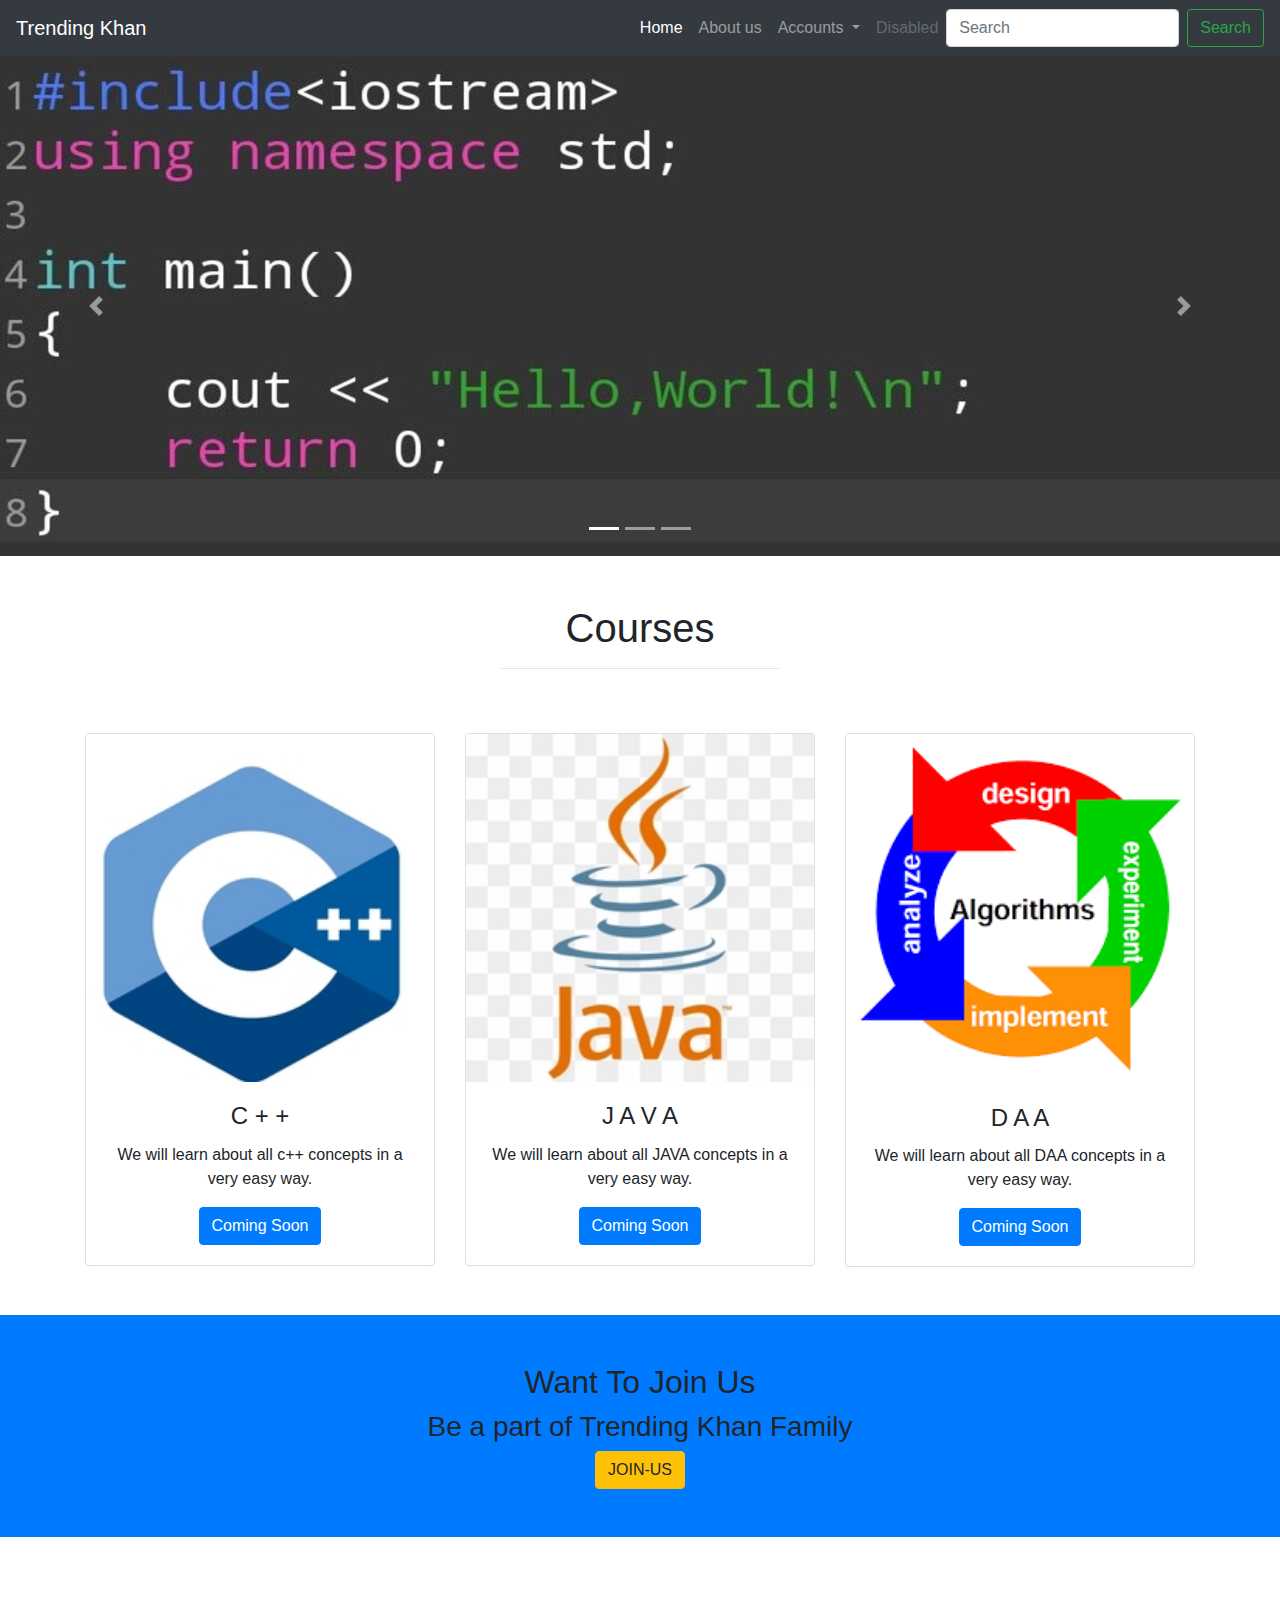
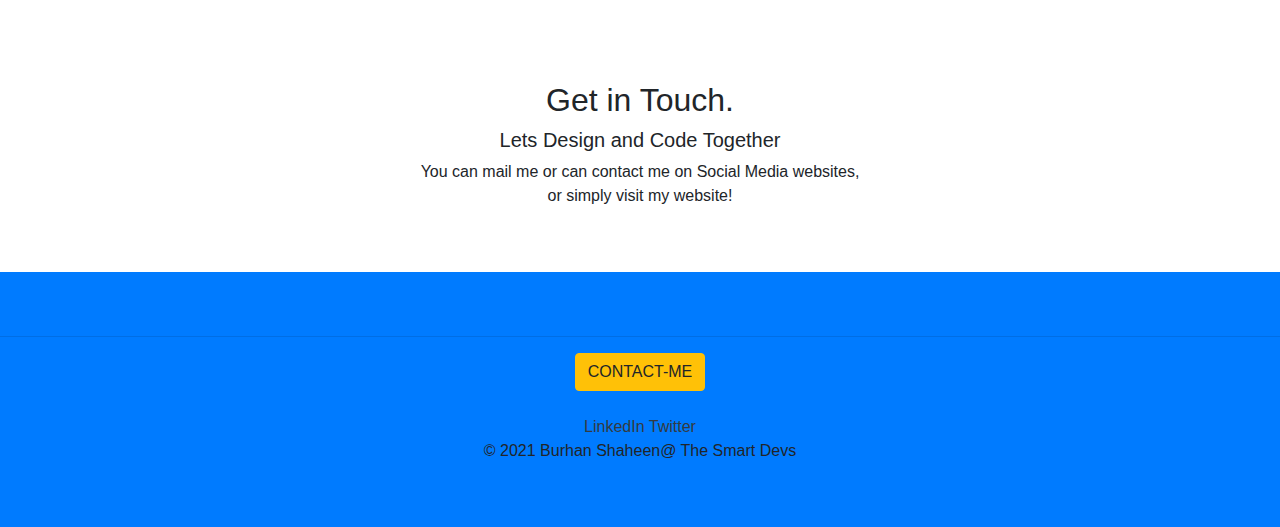
==== index.html @ f44b8045 "Initial Commit" ====
<!doctype html>
<html lang="en">

<head>
  <title>Trending khan</title>
  <!-- Required meta tags -->
  <meta charset="utf-8">
  <meta name="viewport" content="width=device-width, initial-scale=1, shrink-to-fit=no">
  <style>
    * {
      margin: 0;
      padding: 0;
      font-family: 'Josefin Sans', sans-serif;

      /* Make the image fully responsive */
  </style>
  <link rel="shortcut icon" type="image/png" href="images/im5.png">
  <!-- Bootstrap CSS -->
  <link rel="stylesheet" href="https://stackpath.bootstrapcdn.com/bootstrap/4.3.1/css/bootstrap.min.css"
    integrity="sha384-ggOyR0iXCbMQv3Xipma34MD+dH/1fQ784/j6cY/iJTQUOhcWr7x9JvoRxT2MZw1T" crossorigin="anonymous">
</head>

<body>
  <header>
    <nav class="navbar navbar-expand-lg navbar-dark bg-dark">
      <a class="navbar-brand" href="#">Trending Khan</a>
      <button class="navbar-toggler" type="button" data-toggle="collapse" data-target="#navbarSupportedContent"
        aria-controls="navbarSupportedContent" aria-expanded="false" aria-label="Toggle navigation">
        <span class="navbar-toggler-icon"></span>
      </button>

      <div class="collapse navbar-collapse" id="navbarSupportedContent">
        <ul class="navbar-nav ml-auto">
          <li class="nav-item active">
            <a class="nav-link" href="index.html">Home <span class="sr-only">(current)</span></a>
          </li>
          <li class="nav-item">
            <a class="nav-link" href="about.html">About us</a>
          </li>
          <li class="nav-item dropdown">
            <a class="nav-link dropdown-toggle dropdown-primary" href="#" id="navbarDropdown" role="button"
              data-toggle="dropdown" aria-haspopup="true" aria-expanded="false">
              Accounts
            </a>
            <div class="dropdown-menu" aria-labelledby="navbarDropdown">
              <a class="dropdown-item" href="https://www.youtube.com/channel/UC3RUd6v-91EbPchSMopHBoA"
                target="_blank">Youtube Channel</a>
              <a class="dropdown-item" href="https://www.facebook.com/burhan.afridi.33" target="_blank">Facebook
                Account</a>
              <a class="dropdown-item" href="https://www.linkedin.com/in/burhan-shaheen-49b3aa1b0/"
                target="_blank">LinkedIn Account</a>
            </div>
          </li>
          <li class="nav-item">
            <a class="nav-link disabled" href="#">Disabled</a>
          </li>
        </ul>
        <form class="form-inline my-2 my-lg-0">
          <input class="form-control mr-sm-2" type="search" placeholder="Search" aria-label="Search">
          <button class="btn btn-outline-success my-2 my-sm-0" type="submit">Search</button>
        </form>
      </div>
    </nav>
    <div id="demo" class="carousel slide" data-ride="carousel">

      <!-- Indicators -->
      <ul class="carousel-indicators">
        <li data-target="#demo" data-slide-to="0" class="active"></li>
        <li data-target="#demo" data-slide-to="1"></li>
        <li data-target="#demo" data-slide-to="2"></li>
      </ul>

      <!-- The slideshow -->
      <div class="carousel-inner">
        <div class="carousel-item active">
          <img src="images/im1.jpg" alt="Los Angeles" width="1300" height="500">
        </div>
        <div class="carousel-item">
          <img src="images/im2.png" alt="Chicago" width="1300" height="500">
        </div>
        <div class="carousel-item">
          <img src="images/im3.jpg" alt="New York" width="1300" height="500">
        </div>
      </div>

      <!-- Left and right controls -->
      <a class="carousel-control-prev" href="#demo" data-slide="prev">
        <span class="carousel-control-prev-icon"></span>
      </a>
      <a class="carousel-control-next" href="#demo" data-slide="next">
        <span class="carousel-control-next-icon"></span>
      </a>
    </div>

  </header>
  
  <!-- services part -->
  <section>
    <div class="container">
      <h1 class="text-center text-capitalize pt-5">Courses</h1>
      <hr class="w-25 mx-auto pt-5">
    <div class="row text-center mb-5">
      <div class="col-lg-4 col-md-4 col-12">
        <div class="card" style:"width:300px">
          <img class="card-img-top" src="images/cppcard.jpg" alt="Card image">
          <div class="card-body">
            <h4 class="card-title">C + +</h4>
            <p class="card-text">We will learn about all c++ concepts in a very easy way.</p>
            <a href="#" class="btn btn-primary">Coming Soon</a>
          </div>
        </div>
      </div>
      <div class="col-lg-4 col-md-4 col-12">
        <div class="card" style:"width:300px">
          <img class="card-img-top" src="images/javacard.png" alt="Card image">
          <div class="card-body">
            <h4 class="card-title">J A V A</h4>
            <p class="card-text">We will learn about all JAVA concepts in a very easy way.</p>
            <a href="#" class="btn btn-primary">Coming Soon</a>
          </div>
        </div>
      </div>
      <div class="col-lg-4 col-md-4 col-12">
        <div class="card" style:"width:300px">
          <img class="card-img-top" src="images/daacard.png" alt="Card image">
          <div class="card-body">
            <h4 class="card-title">D A A</h4>
            <p class="card-text">We will learn about all DAA concepts in a very easy way.</p>
            <a href="#" target="_blank" class="btn btn-primary">Coming Soon</a>
          </div>
        </div>
      </div>
    </div>
    </div>
  </section>
  <!-- services end -->

  <!-- want to joins us -->
  <section class="py-5 bg-primary">
    <article>
      <h2 style: "font-size:30px" class="text-center">Want To Join Us</h2>
      <h3 class="text-center">Be a part of Trending Khan Family</h3>
      <div class="text-center">      
      <button type="button" class="btn btn-warning" data-toggle="modal" data-target="#myModal">
        JOIN-US
      </button>
    </div>
      <!-- The Modal -->
      <div class="modal fade" id="myModal">
        <div class="modal-dialog modal-dialog-centered">
          <div class="modal-content">

            <!-- Modal Header -->
            <div class="modal-header">
              <h4 class="modal-title">SignUp</h4>
              <button type="button" class="close" data-dismiss="modal">&times;</button>
            </div>

            <!-- Modal body -->
            <div class="modal-body">
              <form action="/action_page.php">
                <div class="form-group">
                  <label for="email">Email address:</label>
                  <input type="email" class="form-control" placeholder="Enter email" id="email" autocomplete="off ">
                </div>
                <div class="form-group">
                  <label for="pwd">Password:</label>
                  <input type="password" class="form-control" placeholder="Enter password" id="pwd">
                </div>
                <div class="form-group form-check">
                  <label class="form-check-label">
                    <input class="form-check-input" type="checkbox"> Remember me
                  </label>
                </div>
                <button type="submit" class="btn btn-primary">Submit</button>
              </form>
            </div>

            <!-- Modal footer -->
            <div class="modal-footer">
              <button type="button" class="btn btn-secondary" data-dismiss="modal">Close</button>
            </div>

          </div>
        </div>
      </div>

      </div>

    </article>
  </section>
  <!-- want to joins us -->

  <!-- Contact us -->
  <section class="py-5 text-center">
    <article class="py-5 text-center"></article>
    <h2 style:"font-size: 30px">Get in Touch.</h2>
    <h5>Lets Design and Code Together</h5>
    <p>You can mail me or can contact me on Social Media websites,<br> or simply visit my website!</p>

    </article>
  </section>
  <section class="bg-primary">
    <article class="py-5 text-center">
      <div>
        <p>
          <hr>
        <div class="contact-me">

          <a class="btn btn-warning" href="mailto:hafiz.burhan834@gmail.com">CONTACT-ME</a>
        </div>
      </div>
      <div class="bottom">
        <br>
        <a class="footer-link text-dark" href="https://www.linkedin.com/in/burhan-shaheen-49b3aa1b0">LinkedIn</a>
        <a class="footer-link text-dark" href="https://www.twitter.com/">Twitter</a>
        <p style:"color: #EAF6F6  font-size:0.96rem  padding:20px 0px ">© 2021 Burhan Shaheen@ The Smart Devs</p>
      </div>
    </article>
  </section>

  <!-- Contact us end -->
  <!-- Optional JavaScript -->
  <!-- jQuery first, then Popper.js, then Bootstrap JS -->
  <script src="https://code.jquery.com/jquery-3.3.1.slim.min.js"
    integrity="sha384-q8i/X+965DzO0rT7abK41JStQIAqVgRVzpbzo5smXKp4YfRvH+8abtTE1Pi6jizo"
    crossorigin="anonymous"></script>
  <script src="https://cdnjs.cloudflare.com/ajax/libs/popper.js/1.14.7/umd/popper.min.js"
    integrity="sha384-UO2eT0CpHqdSJQ6hJty5KVphtPhzWj9WO1clHTMGa3JDZwrnQq4sF86dIHNDz0W1"
    crossorigin="anonymous"></script>
  <script src="https://stackpath.bootstrapcdn.com/bootstrap/4.3.1/js/bootstrap.min.js"
    integrity="sha384-JjSmVgyd0p3pXB1rRibZUAYoIIy6OrQ6VrjIEaFf/nJGzIxFDsf4x0xIM+B07jRM"
    crossorigin="anonymous"></script>
</body>

</html>
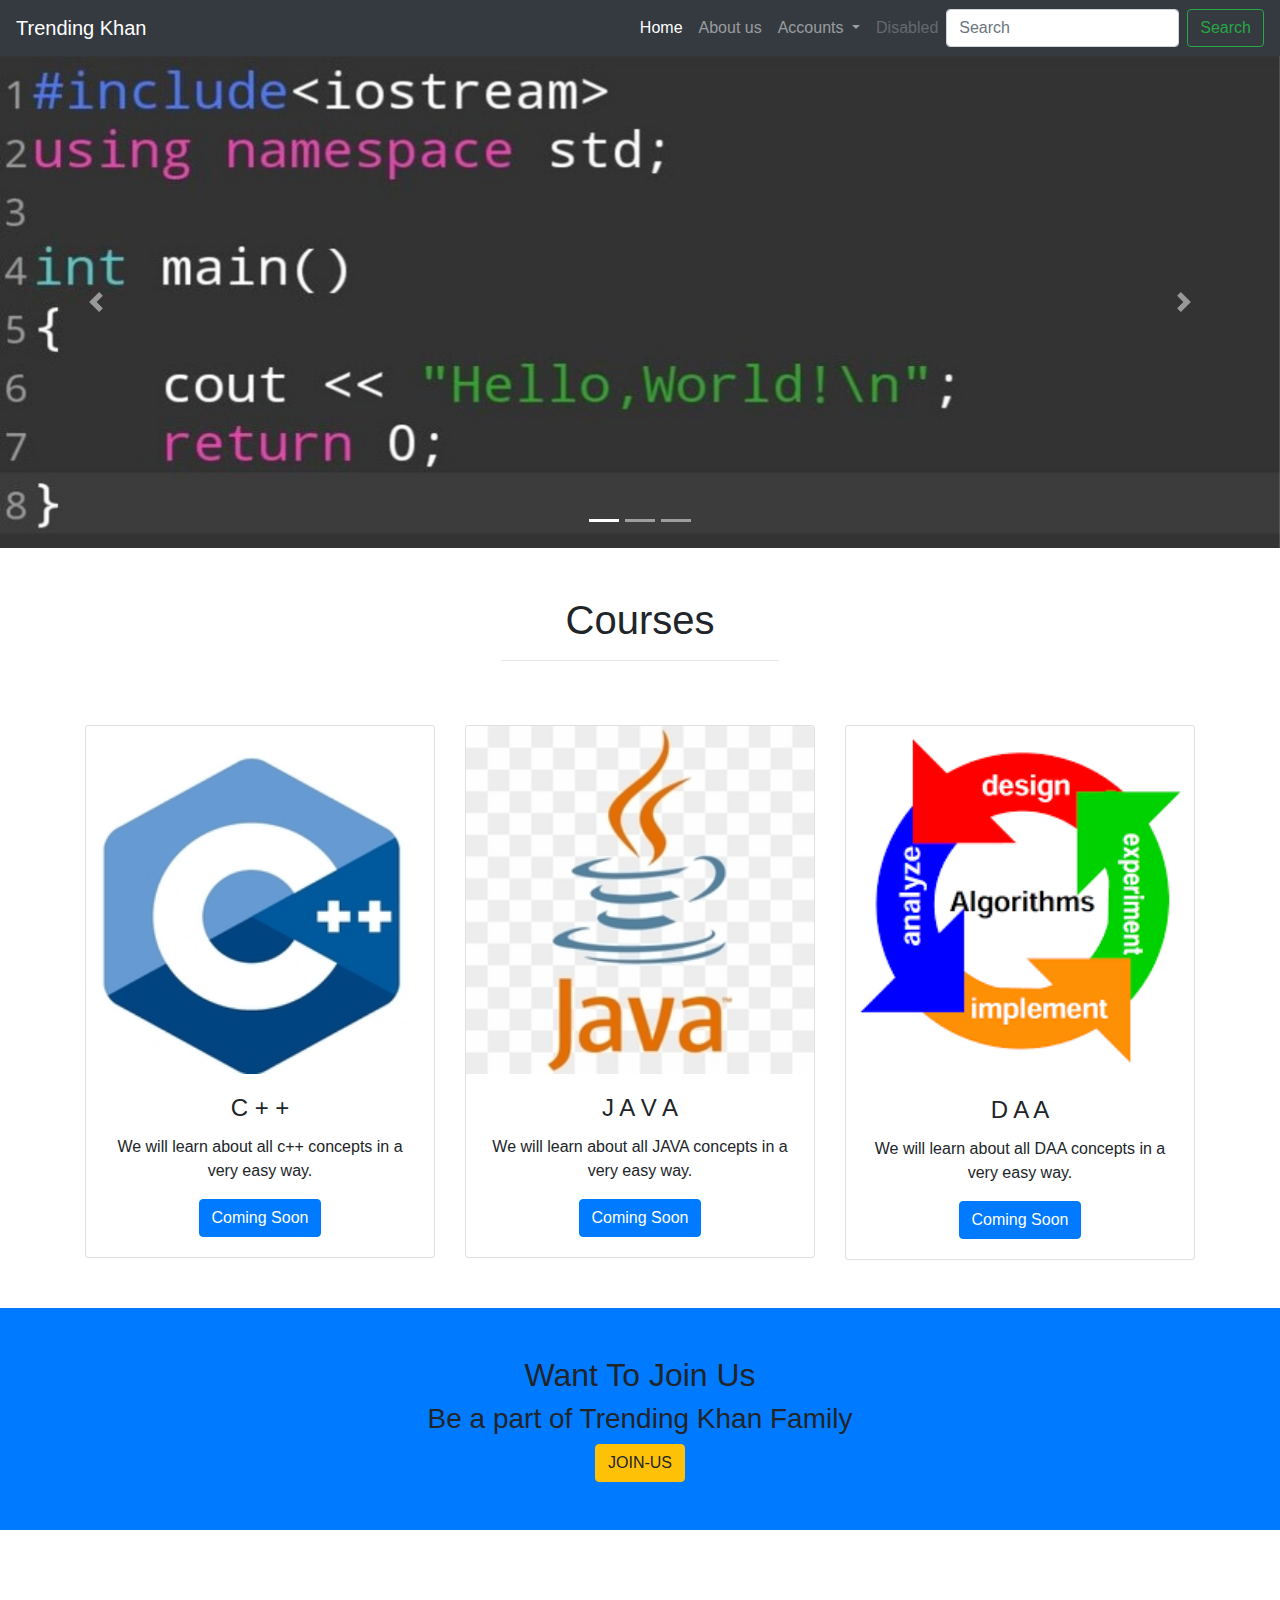
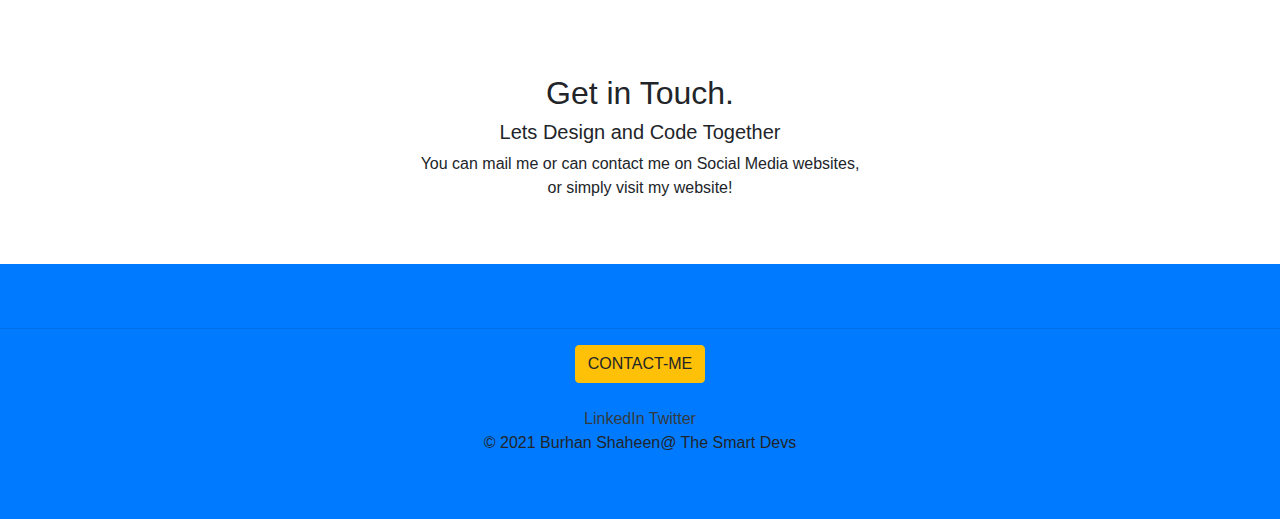
==== commit 391462e7: "Added CSS file and Make Slider Responsive" ====
--- a/index.html
+++ b/index.html
@@ -73,13 +73,13 @@
       <!-- The slideshow -->
       <div class="carousel-inner">
         <div class="carousel-item active">
-          <img src="images/im1.jpg" alt="Los Angeles" width="1300" height="500">
+          <img src="images/im1.jpg" alt="Los Angeles" class="img-fluid">
         </div>
         <div class="carousel-item">
-          <img src="images/im2.png" alt="Chicago" width="1300" height="500">
+          <img src="images/im2.png" alt="Chicago" class="img-fluid">
         </div>
         <div class="carousel-item">
-          <img src="images/im3.jpg" alt="New York" width="1300" height="500">
+          <img src="images/im3.jpg" alt="New York" class="img-fluid">
         </div>
       </div>
 
@@ -180,7 +180,6 @@
             <div class="modal-footer">
               <button type="button" class="btn btn-secondary" data-dismiss="modal">Close</button>
             </div>
-
           </div>
         </div>
       </div>
